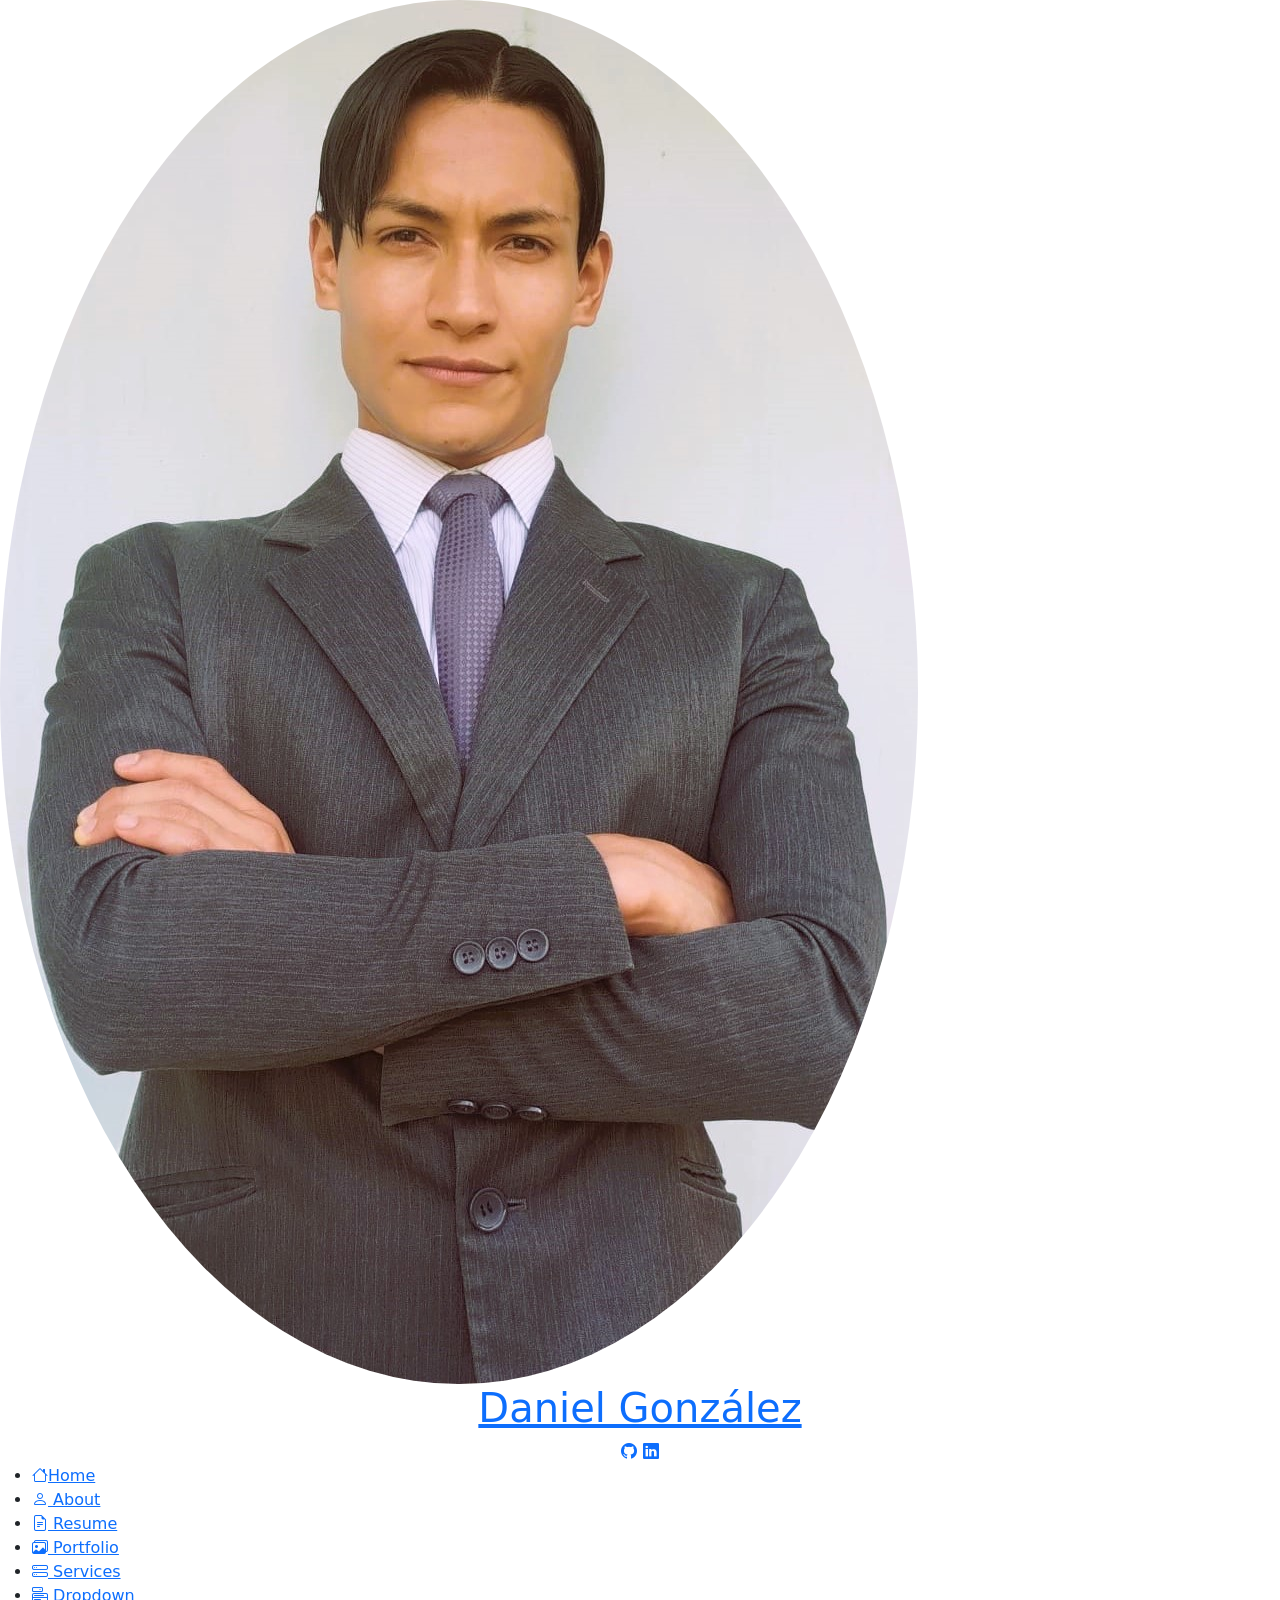
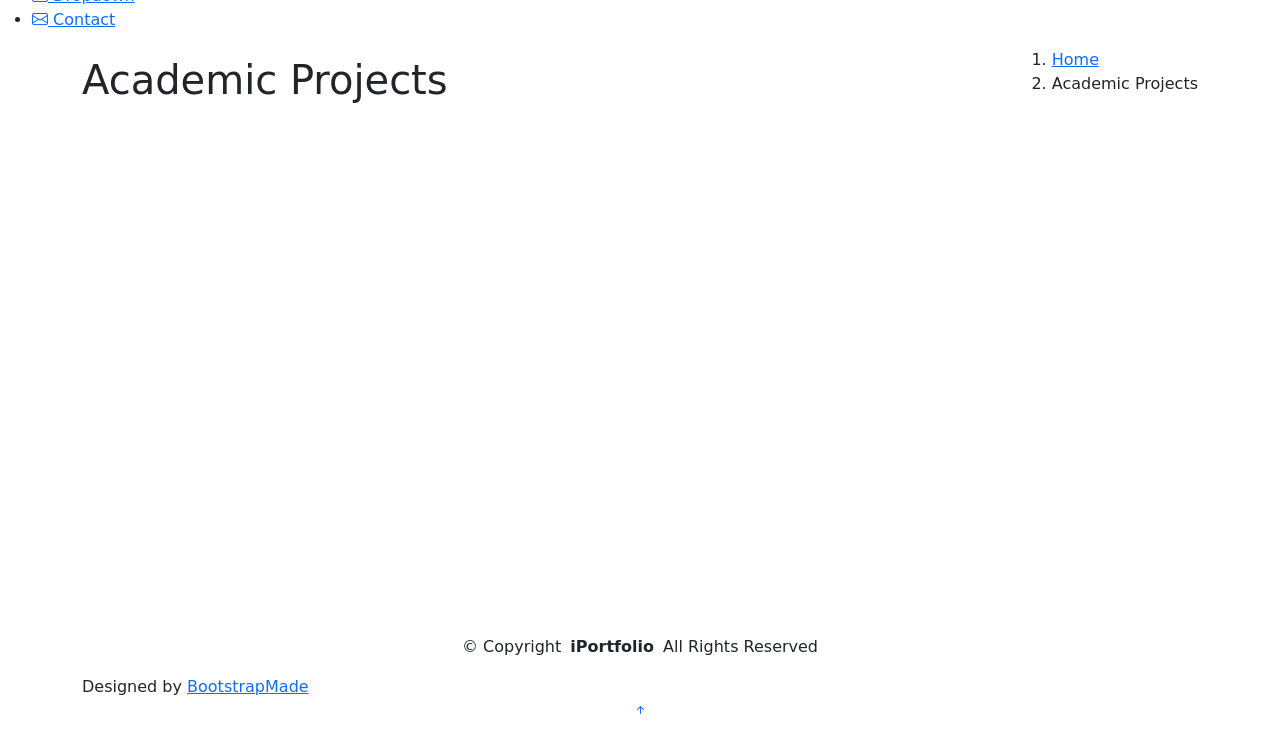
==== academic-project-1.html @ 9e0270b3 "Modificación htmls derivados" ====
<!DOCTYPE html>
<html lang="en">

<head>
  <meta charset="utf-8">
  <meta content="width=device-width, initial-scale=1.0" name="viewport">
  <title>Academic Projects</title>
  <meta content="" name="description">
  <meta content="" name="keywords">

  <!-- Favicons 
  <link href="assets/img/favicon.png" rel="icon">-->
  <link rel="icon" type="image/png" sizes="32x32" href="assets/img/favicon.png">
  <link href="assets/img/apple-touch-icon.png" rel="apple-touch-icon">

  <!-- Fonts -->
  <link href="https://fonts.googleapis.com" rel="preconnect">
  <link href="https://fonts.gstatic.com" rel="preconnect" crossorigin>
  <link href="https://fonts.googleapis.com/css2?family=Roboto:ital,wght@0,100;0,300;0,400;0,500;0,700;0,900;1,100;1,300;1,400;1,500;1,700;1,900&family=Poppins:ital,wght@0,100;0,200;0,300;0,400;0,500;0,600;0,700;0,800;0,900;1,100;1,200;1,300;1,400;1,500;1,600;1,700;1,800;1,900&family=Raleway:ital,wght@0,100;0,200;0,300;0,400;0,500;0,600;0,700;0,800;0,900;1,100;1,200;1,300;1,400;1,500;1,600;1,700;1,800;1,900&display=swap" rel="stylesheet">

  <!-- Vendor CSS Files -->
  <link href="assets/vendor/bootstrap/css/bootstrap.min.css" rel="stylesheet">
  <link href="assets/vendor/bootstrap-icons/bootstrap-icons.css" rel="stylesheet">
  <link href="assets/vendor/aos/aos.css" rel="stylesheet">
  <link href="assets/vendor/glightbox/css/glightbox.min.css" rel="stylesheet">
  <link href="assets/vendor/swiper/swiper-bundle.min.css" rel="stylesheet">

  <!-- Main CSS File -->
  <link href="assets/css/main.css" rel="stylesheet">

  <!-- =======================================================
  * Template Name: iPortfolio
  * Template URL: https://bootstrapmade.com/iportfolio-bootstrap-portfolio-websites-template/
  * Updated: Jun 29 2024 with Bootstrap v5.3.3
  * Author: BootstrapMade.com
  * License: https://bootstrapmade.com/license/
  ======================================================== -->
</head>

<body class="service-details-page">

  <header id="header" class="header dark-background d-flex flex-column">
    <i class="header-toggle d-xl-none bi bi-list"></i>

    <div class="profile-img">
      <img src="assets/img/my-profile-img.jpg" alt="" class="img-fluid rounded-circle">
    </div>

    <a href="index.html" class="logo d-flex align-items-center justify-content-center">
      <!-- Uncomment the line below if you also wish to use an image logo -->
      <!-- <img src="assets/img/logo.png" alt=""> -->
      <h1 class="sitename">Daniel González</h1>
    </a>

    <div class="social-links text-center">

      <a href="#" class="git-hub"><i class="bi bi-github"></i></a>
      <a href="#" class="linkedin"><i class="bi bi-linkedin"></i></a>
    </div>

    <nav id="navmenu" class="navmenu">
      <ul>
        <li><a href="#hero"><i class="bi bi-house navicon"></i>Home</a></li>
        <li><a href="#about"><i class="bi bi-person navicon"></i> About</a></li>
        <li><a href="#resume"><i class="bi bi-file-earmark-text navicon"></i> Resume</a></li>
        <li><a href="#portfolio"><i class="bi bi-images navicon"></i> Portfolio</a></li>
        <li><a href="#services"><i class="bi bi-hdd-stack navicon"></i> Services</a></li>
        <li class="dropdown"><a href="#"><i class="bi bi-menu-button navicon"></i> <span>Dropdown</span> </a>
        </li>
        <li><a href="#contact"><i class="bi bi-envelope navicon"></i> Contact</a></li>
      </ul>
    </nav>

  </header>

  <main class="main">

    <!-- Page Title -->
    <div class="page-title dark-background">
      <div class="container d-lg-flex justify-content-between align-items-center">
        <h1 class="mb-2 mb-lg-0">Academic Projects</h1>
        <nav class="breadcrumbs">
          <ol>
            <li><a href="index.html">Home</a></li>
            <li class="current">Academic Projects</li>
          </ol>
        </nav>
      </div>
    </div><!-- End Page Title -->

    <!-- Service Details Section -->
    <section id="service-details" class="service-details section">

      <div class="container">

        <div class="row gy-4">

          <div class="col-lg-4" data-aos="fade-up" data-aos-delay="100">
            <div class="services-list">
              <!--<a href="#" class="active">Web Design</a>--> 
              <a href="#">Academic Project 1</a>
              <a href="#">Academic Project 2</a>
              <a href="#">Academic Project 3</a>
            
            </div>

            <h4>Enim qui eos rerum in delectus</h4>
            <p>Nam voluptatem quasi numquam quas fugiat ex temporibus quo est. Quia aut quam quod facere ut non occaecati ut aut. Nesciunt mollitia illum tempore corrupti sed eum reiciendis. Maxime modi rerum.</p>
          </div>

          <div class="col-lg-8" data-aos="fade-up" data-aos-delay="200">
            <img src="assets/img/services.jpg" alt="" class="img-fluid services-img">
            <h3>Temporibus et in vero dicta aut eius lidero plastis trand lined voluptas dolorem ut voluptas</h3>
            <p>
              Blanditiis voluptate odit ex error ea sed officiis deserunt. Cupiditate non consequatur et doloremque consequuntur. Accusantium labore reprehenderit error temporibus saepe perferendis fuga doloribus vero. Qui omnis quo sit. Dolorem architecto eum et quos deleniti officia qui.
            </p>
            <ul>
              <li><i class="bi bi-check-circle"></i> <span>Aut eum totam accusantium voluptatem.</span></li>
              <li><i class="bi bi-check-circle"></i> <span>Assumenda et porro nisi nihil nesciunt voluptatibus.</span></li>
              <li><i class="bi bi-check-circle"></i> <span>Ullamco laboris nisi ut aliquip ex ea</span></li>
            </ul>
            <p>
              Est reprehenderit voluptatem necessitatibus asperiores neque sed ea illo. Deleniti quam sequi optio iste veniam repellat odit. Aut pariatur itaque nesciunt fuga.
            </p>
            <p>
              Sunt rem odit accusantium omnis perspiciatis officia. Laboriosam aut consequuntur recusandae mollitia doloremque est architecto cupiditate ullam. Quia est ut occaecati fuga. Distinctio ex repellendus eveniet velit sint quia sapiente cumque. Et ipsa perferendis ut nihil. Laboriosam vel voluptates tenetur nostrum. Eaque iusto cupiditate et totam et quia dolorum in. Sunt molestiae ipsum at consequatur vero. Architecto ut pariatur autem ad non cumque nesciunt qui maxime. Sunt eum quia impedit dolore alias explicabo ea.
            </p>
          </div>

        </div>

      </div>

    </section><!-- /Service Details Section -->

  </main>

  <footer id="footer" class="footer position-relative light-background">

    <div class="container">
      <div class="copyright text-center ">
        <p>© <span>Copyright</span> <strong class="px-1 sitename">iPortfolio</strong> <span>All Rights Reserved</span></p>
      </div>
      <div class="credits">
        <!-- All the links in the footer should remain intact. -->
        <!-- You can delete the links only if you've purchased the pro version. -->
        <!-- Licensing information: https://bootstrapmade.com/license/ -->
        <!-- Purchase the pro version with working PHP/AJAX contact form: [buy-url] -->
        Designed by <a href="https://bootstrapmade.com/">BootstrapMade</a>
      </div>
    </div>

  </footer>

  <!-- Scroll Top -->
  <a href="#" id="scroll-top" class="scroll-top d-flex align-items-center justify-content-center"><i class="bi bi-arrow-up-short"></i></a>

  <!-- Preloader -->
  <div id="preloader"></div>

  <!-- Vendor JS Files -->
  <script src="assets/vendor/bootstrap/js/bootstrap.bundle.min.js"></script>
  <script src="assets/vendor/php-email-form/validate.js"></script>
  <script src="assets/vendor/aos/aos.js"></script>
  <script src="assets/vendor/typed.js/typed.umd.js"></script>
  <script src="assets/vendor/purecounter/purecounter_vanilla.js"></script>
  <script src="assets/vendor/waypoints/noframework.waypoints.js"></script>
  <script src="assets/vendor/glightbox/js/glightbox.min.js"></script>
  <script src="assets/vendor/imagesloaded/imagesloaded.pkgd.min.js"></script>
  <script src="assets/vendor/isotope-layout/isotope.pkgd.min.js"></script>
  <script src="assets/vendor/swiper/swiper-bundle.min.js"></script>

  <!-- Main JS File -->
  <script src="assets/js/main.js"></script>

</body>

</html>
---- assets/css/main.css ----
/**
* Template Name: iPortfolio
* Template URL: https://bootstrapmade.com/iportfolio-bootstrap-portfolio-websites-template/
* Updated: Jun 29 2024 with Bootstrap v5.3.3
* Author: BootstrapMade.com
* License: https://bootstrapmade.com/license/
*/

/*--------------------------------------------------------------
# Font & Color Variables
# Help: https://bootstrapmade.com/color-system/
--------------------------------------------------------------*/
/* Fonts */
:root {
  --default-font: "Roboto",  system-ui, -apple-system, "Segoe UI", Roboto, "Helvetica Neue", Arial, "Noto Sans", "Liberation Sans", sans-serif, "Apple Color Emoji", "Segoe UI Emoji", "Segoe UI Symbol", "Noto Color Emoji";
  --heading-font: "Raleway",  sans-serif;
  --nav-font: "Poppins",  sans-serif;
}

/* Global Colors - The following color variables are used throughout the website. Updating them here will change the color scheme of the entire website */
:root { 
  --background-color: #ffffff; /* Background color for the entire website, including individual sections */
  --default-color: #272829; /* Default color used for the majority of the text content across the entire website */
  --heading-color: #050d18; /* Color for headings, subheadings and title throughout the website */
  --accent-color: #149ddd; /* Accent color that represents your brand on the website. It's used for buttons, links, and other elements that need to stand out */
  --surface-color: #ffffff; /* The surface color is used as a background of boxed elements within sections, such as cards, icon boxes, or other elements that require a visual separation from the global background. */
  --contrast-color: #ffffff; /* Contrast color for text, ensuring readability against backgrounds of accent, heading, or default colors. */
}

/* Nav Menu Colors - The following color variables are used specifically for the navigation menu. They are separate from the global colors to allow for more customization options */
:root {
  --nav-color: #a8a9b4;  /* The default color of the main navmenu links */
  --nav-hover-color: #ffffff; /* Applied to main navmenu links when they are hovered over or active */
  --nav-mobile-background-color: #040b14; /* Used as the background color for mobile navigation menu */
  --nav-dropdown-background-color: #040b14; /* Used as the background color for dropdown items that appear when hovering over primary navigation items */
  --nav-dropdown-color: #a8a9b4; /* Used for navigation links of the dropdown items in the navigation menu. */
  --nav-dropdown-hover-color: #ffffff; /* Similar to --nav-hover-color, this color is applied to dropdown navigation links when they are hovered over. */
}

/* Color Presets - These classes override global colors when applied to any section or element, providing reuse of the sam color scheme. */

.light-background {
  --background-color: #f4fafd;
  --surface-color: #ffffff;
}

.dark-background {
  --background-color: #040b14;
  --default-color: #ffffff;
  --heading-color: #ffffff;
  --surface-color: #151f2b;
  --contrast-color: #ffffff;
}

/* Smooth scroll */
:root {
  scroll-behavior: smooth;
}

/*--------------------------------------------------------------
# General Styling & Shared Classes
--------------------------------------------------------------*/
body {
  color: var(--default-color);
  background-color: var(--background-color);
  font-family: var(--default-font);
}

a {
  color: var(--accent-color);
  text-decoration: none;
  transition: 0.3s;
}

a:hover {
  color: color-mix(in srgb, var(--accent-color), transparent 25%);
  text-decoration: none;
}

h1,
h2,
h3,
h4,
h5,
h6 {
  color: var(--heading-color);
  font-family: var(--heading-font);
}

/* PHP Email Form Messages
------------------------------*/
.php-email-form .error-message {
  display: none;
  background: #df1529;
  color: #ffffff;
  text-align: left;
  padding: 15px;
  margin-bottom: 24px;
  font-weight: 600;
}

.php-email-form .sent-message {
  display: none;
  color: #ffffff;
  background: #059652;
  text-align: center;
  padding: 15px;
  margin-bottom: 24px;
  font-weight: 600;
}

.php-email-form .loading {
  display: none;
  background: var(--surface-color);
  text-align: center;
  padding: 15px;
  margin-bottom: 24px;
}

.php-email-form .loading:before {
  content: "";
  display: inline-block;
  border-radius: 50%;
  width: 24px;
  height: 24px;
  margin: 0 10px -6px 0;
  border: 3px solid var(--accent-color);
  border-top-color: var(--surface-color);
  animation: php-email-form-loading 1s linear infinite;
}

@keyframes php-email-form-loading {
  0% {
    transform: rotate(0deg);
  }

  100% {
    transform: rotate(360deg);
  }
}

/*--------------------------------------------------------------
# Global Header
--------------------------------------------------------------*/
.header {
  color: var(--default-color);
  background-color: var(--background-color);
  position: fixed;
  top: 0;
  left: 0;
  bottom: 0;
  padding: 0 15px;
  width: 300px;
  transition: all ease-in-out 0.3s;
  overflow-y: auto;
  z-index: 997;
  border-right: 1px solid color-mix(in srgb, var(--default-color), transparent 90%);
}

.header .profile-img img {
  margin: 15px auto;
  display: block;
  width: 120px;
  border: 8px solid color-mix(in srgb, var(--default-color), transparent 85%);
}

.header .logo {
  line-height: 1;
  margin-bottom: 15px;
}

.header .logo img {
  max-height: 32px;
  margin-right: 8px;
}

.header .logo h1 {
  font-size: 24px;
  margin: 0;
  font-weight: 700;
  color: var(--heading-color);
}

.header .social-links {
  margin: 0 0 20px 0;
}

.header .social-links a {
  font-size: 16px;
  display: inline-flex;
  align-items: center;
  justify-content: center;
  background: color-mix(in srgb, var(--default-color), transparent 90%);
  color: var(--default-color);
  margin: 0 2px;
  border-radius: 50%;
  text-align: center;
  width: 40px;
  height: 40px;
  transition: 0.3s;
}

.header .social-links a:hover {
  color: var(--contrast-color);
  background: var(--accent-color);
}

@media (min-width: 1200px) {

  .header~main,
  .header~#footer {
    margin-left: 300px;
  }
}

@media (max-width: 1199px) {
  .header {
    left: -100%;
  }
}

.header.header-show {
  left: 0;
}

.header .header-toggle {
  color: var(--contrast-color);
  background-color: var(--accent-color);
  font-size: 22px;
  display: flex;
  align-items: center;
  justify-content: center;
  width: 40px;
  height: 40px;
  border-radius: 50%;
  cursor: pointer;
  position: fixed;
  top: 15px;
  right: 15px;
  z-index: 9999;
  transition: background-color 0.3s;
}

.header .header-toggle:hover {
  color: var(--contrast-color);
  background-color: color-mix(in srgb, var(--accent-color) 90%, white 15%);
}

/*--------------------------------------------------------------
# Navigation Menu
--------------------------------------------------------------*/
.mobile-nav-toggle {
  display: none;
}

.navmenu {
  padding: 0;
  z-index: 9997;
}

.navmenu ul {
  list-style: none;
  padding: 0 0 20px 0;
  margin: 0;
}

.navmenu a,
.navmenu a:focus {
  color: var(--nav-color);
  padding: 15px 10px;
  font-family: var(--nav-font);
  font-size: 16px;
  font-weight: 400;
  display: flex;
  align-items: center;
  white-space: nowrap;
  transition: 0.3s;
  width: 100%;
}

.navmenu a .navicon,
.navmenu a:focus .navicon {
  font-size: 20px;
  margin-right: 10px;
}

.navmenu a .toggle-dropdown,
.navmenu a:focus .toggle-dropdown {
  font-size: 12px;
  line-height: 0;
  margin-left: auto;
  width: 30px;
  height: 30px;
  display: flex;
  align-items: center;
  justify-content: center;
  border-radius: 50%;
  transition: 0.3s;
  flex-shrink: 0;
  background-color: color-mix(in srgb, var(--accent-color), transparent 90%);
}

.navmenu a .toggle-dropdown:hover,
.navmenu a:focus .toggle-dropdown:hover {
  background-color: var(--accent-color);
  color: var(--contrast-color);
}

.navmenu a:hover,
.navmenu .active,
.navmenu .active:focus {
  color: var(--nav-hover-color);
}

.navmenu a:hover .navicon,
.navmenu .active .navicon,
.navmenu .active:focus .navicon {
  color: var(--accent-color);
}

.navmenu .active .toggle-dropdown,
.navmenu .active:focus .toggle-dropdown {
  background-color: var(--accent-color);
  color: var(--contrast-color);
  transform: rotate(180deg);
}

.navmenu .dropdown {
  display: block;
}

.navmenu .dropdown a,
.navmenu .dropdown a:focus {
  color: --nav-dropdown-color;
}

.navmenu .dropdown a:hover,
.navmenu .dropdown .active,
.navmenu .dropdown .active:focus {
  color: var(--nav-dropdown-hover-color);
}

.navmenu .dropdown ul {
  position: static;
  display: none;
  z-index: 99;
  padding: 5px 10px;
  margin: 5px 10px;
  background-color: var(--nav-dropdown-background-color);
  border: 1px solid color-mix(in srgb, var(--default-color), transparent 90%);
  box-shadow: none;
  transition: all 0.5s ease-in-out;
}

.navmenu .dropdown ul ul {
  background-color: rgba(33, 37, 41, 0.1);
}

.navmenu .dropdown>.dropdown-active {
  display: block;
  background-color: rgba(33, 37, 41, 0.03);
}

/*--------------------------------------------------------------
# Global Footer
--------------------------------------------------------------*/
.footer {
  color: var(--default-color);
  background-color: var(--background-color);
  font-size: 14px;
  padding: 40px 0;
  position: relative;
  border-top: 1px solid color-mix(in srgb, var(--default-color), transparent 90%);
}

.footer .copyright p {
  margin-bottom: 0;
}

.footer .credits {
  margin-top: 4px;
  font-size: 13px;
  text-align: center;
}

/*--------------------------------------------------------------
# Preloader
--------------------------------------------------------------*/
#preloader {
  position: fixed;
  inset: 0;
  z-index: 999999;
  overflow: hidden;
  background: var(--background-color);
  transition: all 0.6s ease-out;
}

#preloader:before {
  content: "";
  position: fixed;
  top: calc(50% - 30px);
  left: calc(50% - 30px);
  border: 6px solid #ffffff;
  border-color: var(--accent-color) transparent var(--accent-color) transparent;
  border-radius: 50%;
  width: 60px;
  height: 60px;
  animation: animate-preloader 1.5s linear infinite;
}

@keyframes animate-preloader {
  0% {
    transform: rotate(0deg);
  }

  100% {
    transform: rotate(360deg);
  }
}

/*--------------------------------------------------------------
# Scroll Top Button
--------------------------------------------------------------*/
.scroll-top {
  position: fixed;
  visibility: hidden;
  opacity: 0;
  right: 15px;
  bottom: -15px;
  z-index: 99999;
  background-color: var(--accent-color);
  width: 44px;
  height: 44px;
  border-radius: 50px;
  transition: all 0.4s;
}

.scroll-top i {
  font-size: 24px;
  color: var(--contrast-color);
  line-height: 0;
}

.scroll-top:hover {
  background-color: color-mix(in srgb, var(--accent-color), transparent 20%);
  color: var(--contrast-color);
}

.scroll-top.active {
  visibility: visible;
  opacity: 1;
  bottom: 15px;
}

/*--------------------------------------------------------------
# Disable aos animation delay on mobile devices
--------------------------------------------------------------*/
@media screen and (max-width: 768px) {
  [data-aos-delay] {
    transition-delay: 0 !important;
  }
}

/*--------------------------------------------------------------
# Global Page Titles & Breadcrumbs
--------------------------------------------------------------*/
.page-title {
  color: var(--default-color);
  background-color: var(--background-color);
  padding: 25px 0;
  position: relative;
}

.page-title h1 {
  font-size: 24px;
  font-weight: 700;
}

.page-title .breadcrumbs ol {
  display: flex;
  flex-wrap: wrap;
  list-style: none;
  padding: 0;
  margin: 0;
  font-size: 14px;
  font-weight: 400;
}

.page-title .breadcrumbs ol li+li {
  padding-left: 10px;
}

.page-title .breadcrumbs ol li+li::before {
  content: "/";
  display: inline-block;
  padding-right: 10px;
  color: color-mix(in srgb, var(--default-color), transparent 70%);
}

/*--------------------------------------------------------------
# Global Sections
--------------------------------------------------------------*/
section,
.section {
  color: var(--default-color);
  background-color: var(--background-color);
  padding: 60px 0;
  overflow: clip;
}

/*--------------------------------------------------------------
# Global Section Titles
--------------------------------------------------------------*/
.section-title {
  padding-bottom: 60px;
  position: relative;
}

.section-title h2 {
  font-size: 32px;
  font-weight: 700;
  margin-bottom: 20px;
  padding-bottom: 20px;
  position: relative;
}

.section-title h2:after {
  content: "";
  position: absolute;
  display: block;
  width: 50px;
  height: 3px;
  background: var(--accent-color);
  left: 0;
  bottom: 0;
}

.section-title p {
  margin-bottom: 0;
}

/*--------------------------------------------------------------
# Hero Section
--------------------------------------------------------------*/
.hero {
  width: 100%;
  min-height: 100vh;
  position: relative;
  padding: 80px 0;
  display: flex;
  align-items: center;
  justify-content: center;
}

.hero img {
  position: absolute;
  inset: 0;
  display: block;
  width: 100%;
  height: 100%;
  object-fit: cover;
  z-index: 1;
}

.hero:before {
  content: "";
  background: color-mix(in srgb, var(--background-color), transparent 70%);
  position: absolute;
  inset: 0;
  z-index: 2;
}

.hero .container {
  position: relative;
  z-index: 3;
}

.hero h2 {
  margin: 0;
  font-size: 64px;
  font-weight: 700;
}

.hero p {
  margin: 5px 0 0 0;
  font-size: 26px;
}

.hero p span {
  letter-spacing: 1px;
  border-bottom: 2px solid var(--accent-color);
}

.hero .social-links {
  margin-top: 25px;
}

.hero .social-links a {
  font-size: 24px;
  display: inline-block;
  color: color-mix(in srgb, var(--default-color), transparent 50%);
  line-height: 1;
  margin-right: 20px;
  transition: 0.3s;
}

.hero .social-links a:hover {
  color: var(--accent-color);
}

@media (max-width: 768px) {
  .hero h2 {
    font-size: 32px;
  }

  .hero p {
    font-size: 20px;
  }
}

/*--------------------------------------------------------------
# About Section
--------------------------------------------------------------*/
.about .content h2 {
  font-weight: 700;
  font-size: 24px;
}

.about .content ul {
  list-style: none;
  padding: 0;
}

.about .content ul li {
  margin-bottom: 20px;
  display: flex;
  align-items: center;
}

.about .content ul strong {
  margin-right: 10px;
}

.about .content ul i {
  font-size: 16px;
  margin-right: 5px;
  color: var(--accent-color);
  line-height: 0;
}

/*--------------------------------------------------------------
# Stats Section
--------------------------------------------------------------*/
.stats .stats-item {
  padding: 30px;
  width: 100%;
}

.stats .stats-item i {
  color: var(--accent-color);
  display: block;
  font-size: 44px;
  float: left;
  line-height: 0;
}

.stats .stats-item .purecounter {
  color: var(--heading-color);
  font-size: 48px;
  line-height: 40px;
  display: block;
  font-weight: 700;
  margin-left: 60px;
}

.stats .stats-item p {
  color: color-mix(in srgb, var(--default-color), transparent 40%);
  padding: 15px 0 0 0;
  margin: 0 0 0 60px;
  font-family: var(--heading-font);
  font-size: 14px;
}

/*--------------------------------------------------------------
# Skills Section
--------------------------------------------------------------*/
.skills .progress {
  height: 60px;
  display: block;
  background: none;
  border-radius: 0;
}

.skills .progress .skill {
  color: var(--heading-color);
  padding: 0;
  margin: 0 0 6px 0;
  text-transform: uppercase;
  display: block;
  font-weight: 600;
  font-family: var(--heading-font);
}

.skills .progress .skill .val {
  float: right;
  font-style: normal;
}

.skills .progress-bar-wrap {
  background: color-mix(in srgb, var(--default-color), transparent 90%);
  height: 10px;
}

.skills .progress-bar {
  width: 1px;
  height: 10px;
  transition: 0.9s;
  background-color: var(--accent-color);
}

/*--------------------------------------------------------------
# Resume Section
--------------------------------------------------------------*/
.resume .resume-title {
  color: var(--heading-color);
  font-size: 26px;
  font-weight: 700;
  margin-top: 20px;
  margin-bottom: 20px;
}

.resume .resume-item {
  padding: 0 0 20px 20px;
  margin-top: -2px;
  border-left: 2px solid var(--accent-color);
  position: relative;
}

.resume .resume-item h4 {
  line-height: 18px;
  font-size: 18px;
  font-weight: 600;
  text-transform: uppercase;
  color: color-mix(in srgb, var(--default-color), transparent 20%);
  margin-bottom: 10px;
}

.resume .resume-item h5 {
  font-size: 16px;
  padding: 5px 15px;
  display: inline-block;
  font-weight: 600;
  margin-bottom: 10px;
}

.resume .resume-item ul {
  padding-left: 20px;
}

.resume .resume-item ul li {
  padding-bottom: 10px;
}

.resume .resume-item:last-child {
  padding-bottom: 0;
}

.resume .resume-item::before {
  content: "";
  position: absolute;
  width: 16px;
  height: 16px;
  border-radius: 50px;
  left: -9px;
  top: 0;
  background: var(--background-color);
  border: 2px solid var(--accent-color);
}

/*--------------------------------------------------------------
# Portfolio Section
--------------------------------------------------------------*/
.portfolio .portfolio-filters {
  padding: 0;
  margin: 0 auto 20px auto;
  list-style: none;
  text-align: center;
}

.portfolio .portfolio-filters li {
  cursor: pointer;
  display: inline-block;
  padding: 0;
  font-size: 14px;
  font-weight: 400;
  margin: 0 10px;
  line-height: 1;
  text-transform: uppercase;
  margin-bottom: 10px;
  transition: all 0.3s ease-in-out;
}

.portfolio .portfolio-filters li:hover,
.portfolio .portfolio-filters li.filter-active {
  color: var(--accent-color);
}

.portfolio .portfolio-filters li:first-child {
  margin-left: 0;
}

.portfolio .portfolio-filters li:last-child {
  margin-right: 0;
}

@media (max-width: 575px) {
  .portfolio .portfolio-filters li {
    font-size: 14px;
    margin: 0 5px;
  }
}

.portfolio .portfolio-content {
  position: relative;
  overflow: hidden;
}

.portfolio .portfolio-content img {
  transition: 0.3s;
}

.portfolio .portfolio-content .portfolio-info {
  opacity: 0;
  position: absolute;
  inset: 0;
  z-index: 3;
  transition: all ease-in-out 0.3s;
  background: rgba(0, 0, 0, 0.6);
  padding: 15px;
}

.portfolio .portfolio-content .portfolio-info h4 {
  font-size: 14px;
  padding: 5px 10px;
  font-weight: 400;
  color: #ffffff;
  display: inline-block;
  background-color: var(--accent-color);
}

.portfolio .portfolio-content .portfolio-info p {
  position: absolute;
  bottom: 10px;
  text-align: center;
  display: inline-block;
  left: 0;
  right: 0;
  font-size: 16px;
  font-weight: 600;
  color: rgba(255, 255, 255, 0.8);
}

.portfolio .portfolio-content .portfolio-info .preview-link,
.portfolio .portfolio-content .portfolio-info .details-link {
  position: absolute;
  left: calc(50% - 40px);
  font-size: 26px;
  top: calc(50% - 14px);
  color: #fff;
  transition: 0.3s;
  line-height: 1.2;
}

.portfolio .portfolio-content .portfolio-info .preview-link:hover,
.portfolio .portfolio-content .portfolio-info .details-link:hover {
  color: var(--accent-color);
}

.portfolio .portfolio-content .portfolio-info .details-link {
  left: 50%;
  font-size: 34px;
  line-height: 0;
}

.portfolio .portfolio-content:hover .portfolio-info {
  opacity: 1;
}

.portfolio .portfolio-content:hover img {
  transform: scale(1.1);
}

/*--------------------------------------------------------------
# Services Section
--------------------------------------------------------------*/
.services .service-item {
  position: relative;
}

.services .service-item .icon {
  background: var(--accent-color);
  display: flex;
  align-items: center;
  justify-content: center;
  width: 54px;
  height: 54px;
  border-radius: 50%;
  transition: 0.5s;
  border: 1px solid var(--accent-color);
  margin-right: 20px;
}

.services .service-item .icon i {
  color: var(--contrast-color);
  font-size: 24px;
  line-height: 0;
}

.services .service-item:hover .icon {
  background: var(--surface-color);
}

.services .service-item:hover .icon i {
  color: var(--accent-color);
}

.services .service-item .title {
  font-weight: 700;
  margin-bottom: 15px;
  font-size: 18px;
}

.services .service-item .title a {
  color: var(--heading-color);
}

.services .service-item .title a:hover {
  color: var(--accent-color);
}

.services .service-item .description {
  line-height: 24px;
  font-size: 14px;
}

/*--------------------------------------------------------------
# Testimonials Section
--------------------------------------------------------------*/
.testimonials .testimonials-carousel,
.testimonials .testimonials-slider {
  overflow: hidden;
}

.testimonials .testimonial-item {
  box-sizing: content-box;
  text-align: center;
  min-height: 320px;
}

.testimonials .testimonial-item .testimonial-img {
  width: 90px;
  border-radius: 50%;
  margin: 0 auto;
}

.testimonials .testimonial-item h3 {
  font-size: 18px;
  font-weight: bold;
  margin: 10px 0 5px 0;
}

.testimonials .testimonial-item h4 {
  font-size: 14px;
  color: color-mix(in srgb, var(--default-color), transparent 20%);
  margin: 0;
}

.testimonials .testimonial-item .quote-icon-left,
.testimonials .testimonial-item .quote-icon-right {
  color: color-mix(in srgb, var(--accent-color), transparent 40%);
  font-size: 26px;
  line-height: 0;
}

.testimonials .testimonial-item .quote-icon-left {
  display: inline-block;
  left: -5px;
  position: relative;
}

.testimonials .testimonial-item .quote-icon-right {
  display: inline-block;
  right: -5px;
  position: relative;
  top: 10px;
  transform: scale(-1, -1);
}

.testimonials .testimonial-item p {
  font-style: italic;
  margin: 0 15px 15px 15px;
  padding: 20px;
  background-color: var(--surface-color);
  position: relative;
  margin-bottom: 35px;
  border-radius: 6px;
  box-shadow: 0px 2px 15px rgba(0, 0, 0, 0.1);
}

.testimonials .testimonial-item p::after {
  content: "";
  width: 0;
  height: 0;
  border-top: 20px solid var(--surface-color);
  border-right: 20px solid transparent;
  border-left: 20px solid transparent;
  position: absolute;
  bottom: -20px;
  left: calc(50% - 20px);
}

.testimonials .swiper-wrapper {
  height: auto;
}

.testimonials .swiper-pagination {
  margin-top: 40px;
  position: relative;
}

.testimonials .swiper-pagination .swiper-pagination-bullet {
  width: 12px;
  height: 12px;
  background-color: var(--background-color);
  opacity: 1;
  border: 1px solid var(--accent-color);
}

.testimonials .swiper-pagination .swiper-pagination-bullet-active {
  background-color: var(--accent-color);
}

/*--------------------------------------------------------------
# Contact Section
--------------------------------------------------------------*/
.contact .info-wrap {
  background-color: var(--surface-color);
  box-shadow: 0px 0px 20px rgba(0, 0, 0, 0.1);
  padding: 30px;
}

@media (max-width: 575px) {
  .contact .info-wrap {
    padding: 20px;
  }
}

.contact .info-item {
  margin-bottom: 40px;
}

.contact .info-item i {
  font-size: 20px;
  color: var(--accent-color);
  background: color-mix(in srgb, var(--accent-color), transparent 92%);
  width: 44px;
  height: 44px;
  display: flex;
  justify-content: center;
  align-items: center;
  border-radius: 50px;
  transition: all 0.3s ease-in-out;
  margin-right: 15px;
}

.contact .info-item h3 {
  padding: 0;
  font-size: 18px;
  font-weight: 700;
  margin-bottom: 5px;
}

.contact .info-item p {
  padding: 0;
  margin-bottom: 0;
  font-size: 14px;
}

.contact .info-item:hover i {
  background: var(--accent-color);
  color: var(--contrast-color);
}

.contact .php-email-form {
  background-color: var(--surface-color);
  height: 100%;
  padding: 30px;
  box-shadow: 0px 0px 20px rgba(0, 0, 0, 0.1);
}

@media (max-width: 575px) {
  .contact .php-email-form {
    padding: 20px;
  }
}

.contact .php-email-form input[type=text],
.contact .php-email-form input[type=email],
.contact .php-email-form textarea {
  font-size: 14px;
  padding: 10px 15px;
  box-shadow: none;
  border-radius: 0;
  color: var(--default-color);
  background-color: var(--surface-color);
  border-color: color-mix(in srgb, var(--default-color), transparent 80%);
}

.contact .php-email-form input[type=text]:focus,
.contact .php-email-form input[type=email]:focus,
.contact .php-email-form textarea:focus {
  border-color: var(--accent-color);
}

.contact .php-email-form input[type=text]::placeholder,
.contact .php-email-form input[type=email]::placeholder,
.contact .php-email-form textarea::placeholder {
  color: color-mix(in srgb, var(--default-color), transparent 70%);
}

.contact .php-email-form button[type=submit] {
  color: var(--contrast-color);
  background: var(--accent-color);
  border: 0;
  padding: 10px 30px;
  transition: 0.4s;
  border-radius: 50px;
}

.contact .php-email-form button[type=submit]:hover {
  background: color-mix(in srgb, var(--accent-color), transparent 25%);
}

/*--------------------------------------------------------------
# Portfolio Details Section
--------------------------------------------------------------*/
.portfolio-details .portfolio-details-slider img {
  width: 100%;
}

.portfolio-details .portfolio-details-slider .swiper-pagination {
  margin-top: 20px;
  position: relative;
}

.portfolio-details .portfolio-details-slider .swiper-pagination .swiper-pagination-bullet {
  width: 12px;
  height: 12px;
  background-color: color-mix(in srgb, var(--default-color), transparent 85%);
  opacity: 1;
}

.portfolio-details .portfolio-details-slider .swiper-pagination .swiper-pagination-bullet-active {
  background-color: var(--accent-color);
}

.portfolio-details .portfolio-info {
  padding: 30px;
  box-shadow: 0px 0 30px rgba(0, 0, 0, 0.1);
}

.portfolio-details .portfolio-info h3 {
  font-size: 22px;
  font-weight: 700;
  margin-bottom: 20px;
  padding-bottom: 20px;
  border-bottom: 1px solid color-mix(in srgb, var(--default-color), transparent 85%);
}

.portfolio-details .portfolio-info ul {
  list-style: none;
  padding: 0;
  font-size: 15px;
}

.portfolio-details .portfolio-info ul li+li {
  margin-top: 10px;
}

.portfolio-details .portfolio-description {
  padding-top: 30px;
}

.portfolio-details .portfolio-description h2 {
  font-size: 26px;
  font-weight: 700;
  margin-bottom: 20px;
}

.portfolio-details .portfolio-description p {
  padding: 0;
  color: color-mix(in srgb, var(--default-color), transparent 30%);
}

/*--------------------------------------------------------------
# Service Details Section
--------------------------------------------------------------*/
.service-details .services-list {
  padding: 10px 30px;
  border: 1px solid color-mix(in srgb, var(--default-color), transparent 90%);
  margin-bottom: 20px;
}

.service-details .services-list a {
  display: block;
  line-height: 1;
  padding: 8px 0 8px 15px;
  border-left: 3px solid color-mix(in srgb, var(--default-color), transparent 70%);
  margin: 20px 0;
  color: color-mix(in srgb, var(--default-color), transparent 20%);
  transition: 0.3s;
}

.service-details .services-list a.active {
  color: var(--heading-color);
  font-weight: 700;
  border-color: var(--accent-color);
}

.service-details .services-list a:hover {
  border-color: var(--accent-color);
}

.service-details .services-img {
  margin-bottom: 20px;
}

.service-details h3 {
  font-size: 26px;
  font-weight: 700;
}

.service-details h4 {
  font-size: 20px;
  font-weight: 700;
}

.service-details p {
  font-size: 15px;
}

.service-details ul {
  list-style: none;
  padding: 0;
  font-size: 15px;
}

.service-details ul li {
  padding: 5px 0;
  display: flex;
  align-items: center;
}

.service-details ul i {
  font-size: 20px;
  margin-right: 8px;
  color: var(--accent-color);
}

/*--------------------------------------------------------------
# Starter Section Section
--------------------------------------------------------------*/
.starter-section {
  /* Add your styles here */
}
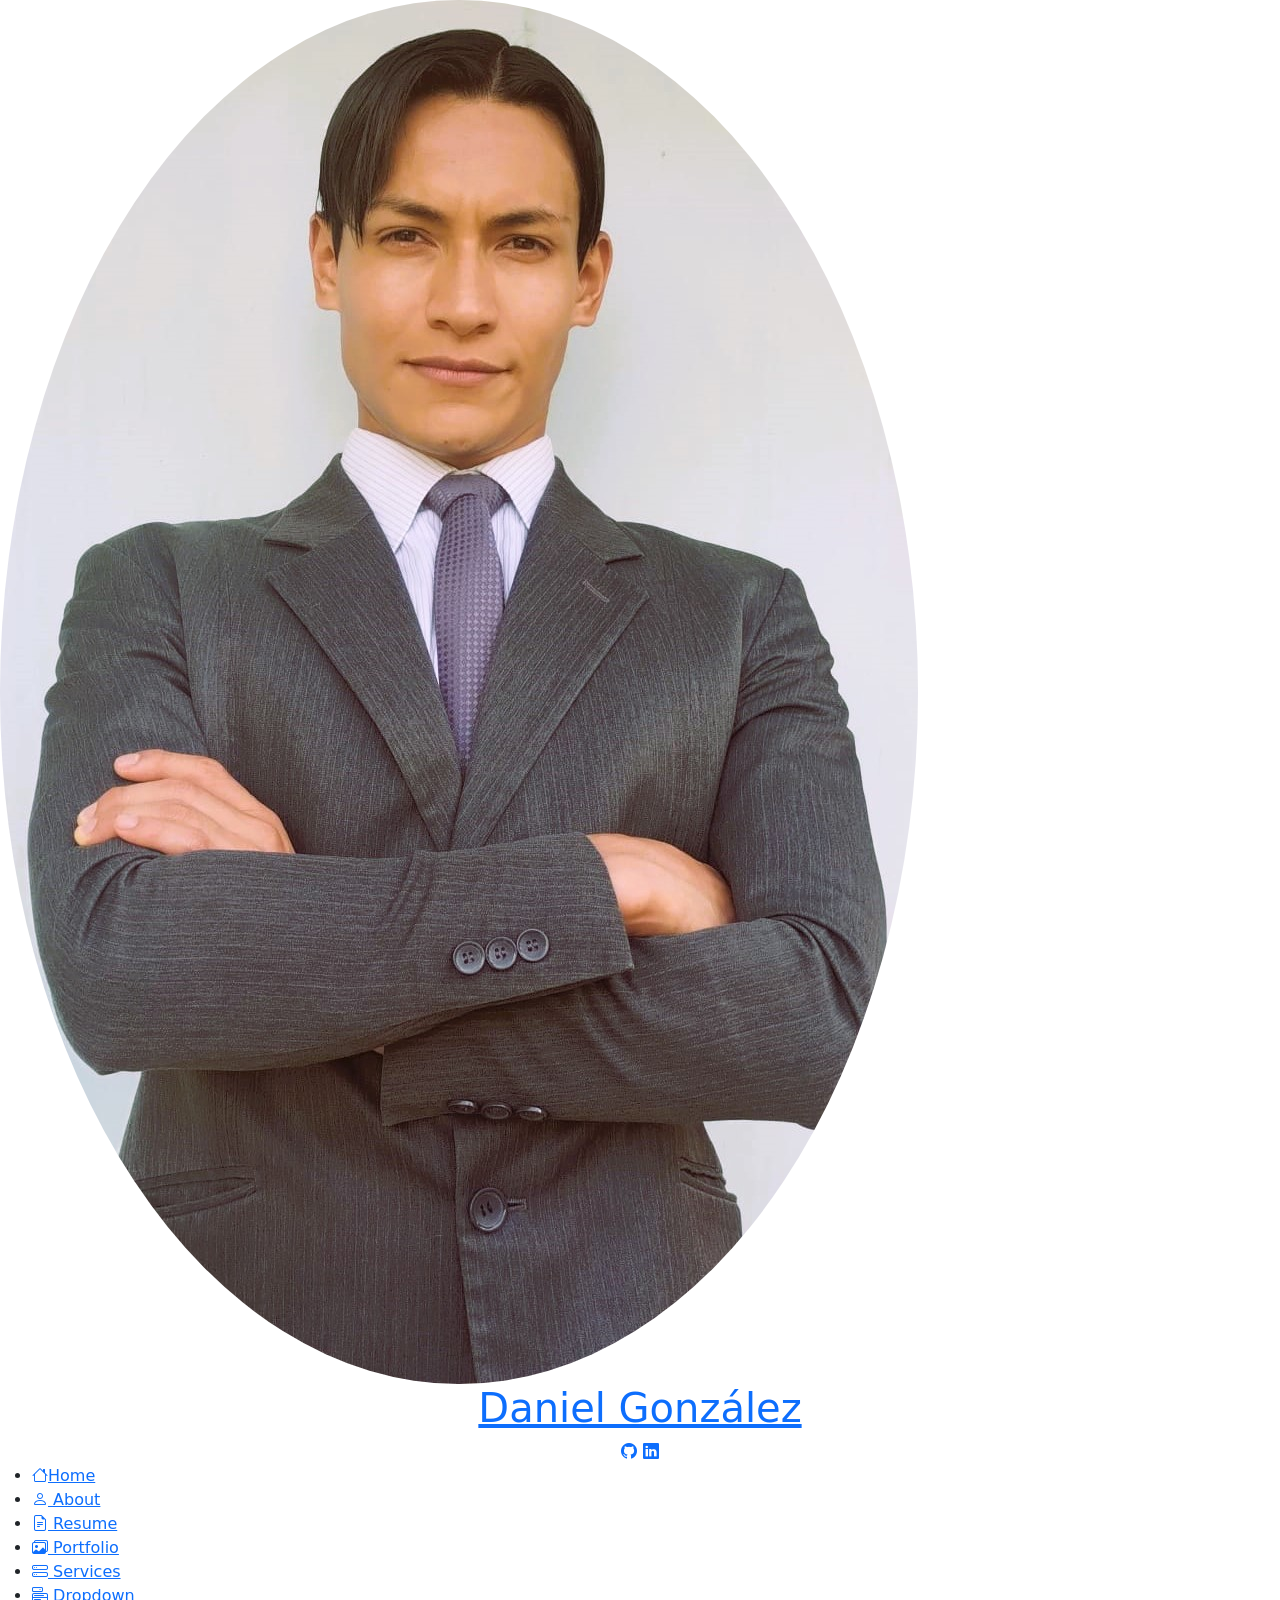
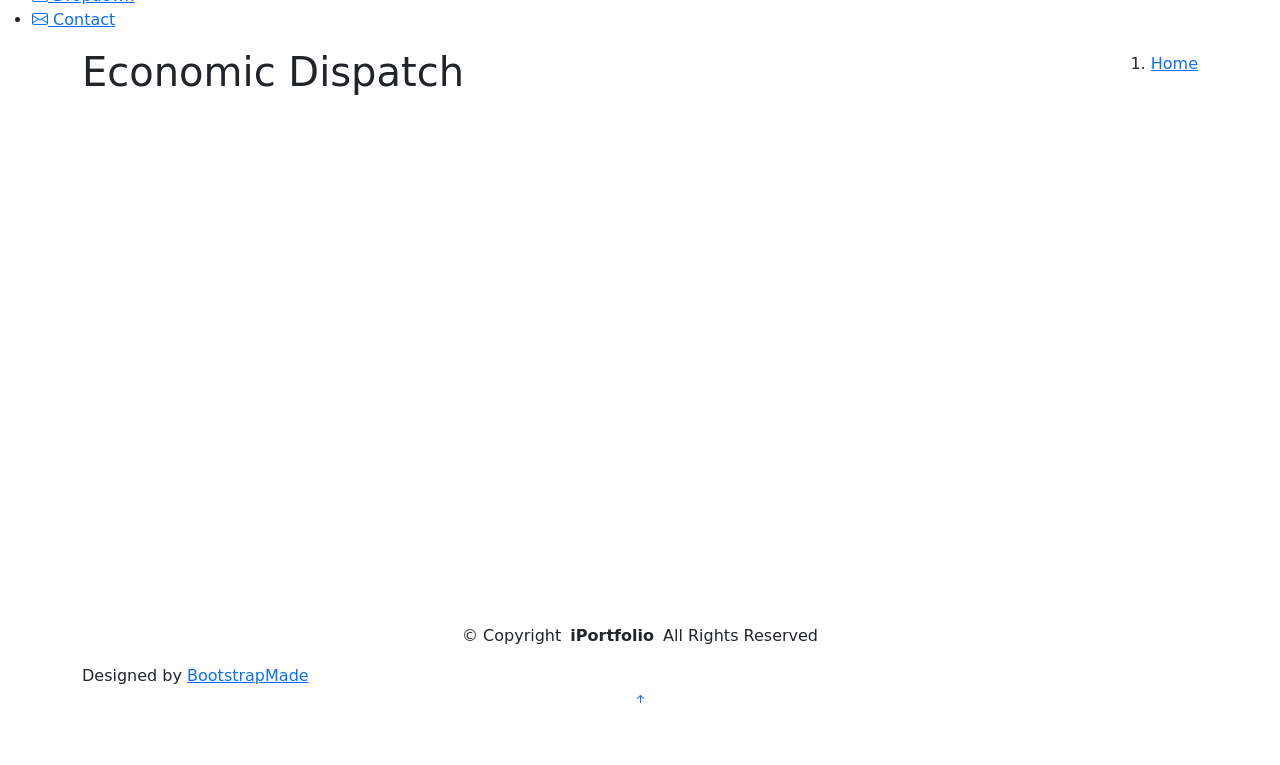
==== commit 08d78cf0: "Arquitectura consolidada I" ====
--- a/academic-project-1.html
+++ b/academic-project-1.html
@@ -4,7 +4,7 @@
 <head>
   <meta charset="utf-8">
   <meta content="width=device-width, initial-scale=1.0" name="viewport">
-  <title>Academic Projects</title>
+  <title>Economic Dispatch</title>
   <meta content="" name="description">
   <meta content="" name="keywords">
 
@@ -54,20 +54,20 @@
 
     <div class="social-links text-center">
 
-      <a href="#" class="git-hub"><i class="bi bi-github"></i></a>
-      <a href="#" class="linkedin"><i class="bi bi-linkedin"></i></a>
+      <a href="https://github.com/DaGniG" class="git-hub" target="_blank"><i class="bi bi-github"></i></a>
+      <a href="https://www.linkedin.com/in/daniel-gonz%C3%A1lez-guti%C3%A9rrez-a521b1339/" class="linkedin" target="_blank"><i class="bi bi-linkedin"></i></a>
     </div>
 
     <nav id="navmenu" class="navmenu">
       <ul>
-        <li><a href="#hero"><i class="bi bi-house navicon"></i>Home</a></li>
-        <li><a href="#about"><i class="bi bi-person navicon"></i> About</a></li>
-        <li><a href="#resume"><i class="bi bi-file-earmark-text navicon"></i> Resume</a></li>
-        <li><a href="#portfolio"><i class="bi bi-images navicon"></i> Portfolio</a></li>
-        <li><a href="#services"><i class="bi bi-hdd-stack navicon"></i> Services</a></li>
+        <li><a href="index.html#hero"><i class="bi bi-house navicon"></i>Home</a></li>
+        <li><a href="index.html#about"><i class="bi bi-person navicon"></i> About</a></li>
+        <li><a href="index.html#resume"><i class="bi bi-file-earmark-text navicon"></i> Resume</a></li>
+        <li><a href="index.html#portfolio"><i class="bi bi-images navicon"></i> Portfolio</a></li>
+        <li><a href="index.html#services"><i class="bi bi-hdd-stack navicon"></i> Services</a></li>
         <li class="dropdown"><a href="#"><i class="bi bi-menu-button navicon"></i> <span>Dropdown</span> </a>
         </li>
-        <li><a href="#contact"><i class="bi bi-envelope navicon"></i> Contact</a></li>
+        <li><a href="index.html#contact"><i class="bi bi-envelope navicon"></i> Contact</a></li>
       </ul>
     </nav>
 
@@ -78,61 +78,90 @@
     <!-- Page Title -->
     <div class="page-title dark-background">
       <div class="container d-lg-flex justify-content-between align-items-center">
-        <h1 class="mb-2 mb-lg-0">Academic Projects</h1>
+        <h1 class="mb-2 mb-lg-0">Economic Dispatch</h1>
         <nav class="breadcrumbs">
           <ol>
             <li><a href="index.html">Home</a></li>
-            <li class="current">Academic Projects</li>
+           
           </ol>
         </nav>
       </div>
     </div><!-- End Page Title -->
-
+    
     <!-- Service Details Section -->
-    <section id="service-details" class="service-details section">
-
-      <div class="container">
+    <section id="portfolio-details" class="portfolio-details section">
+
+      <div class="container" data-aos="fade-up" data-aos-delay="100">
 
         <div class="row gy-4">
 
-          <div class="col-lg-4" data-aos="fade-up" data-aos-delay="100">
-            <div class="services-list">
-              <!--<a href="#" class="active">Web Design</a>--> 
-              <a href="#">Academic Project 1</a>
-              <a href="#">Academic Project 2</a>
-              <a href="#">Academic Project 3</a>
-            
+          <div class="col-lg-8">
+            <div class="portfolio-details-slider swiper init-swiper">
+
+              <script type="application/json" class="swiper-config">
+                {
+                  "loop": true,
+                  "speed": 600,
+                  "autoplay": {
+                    "delay": 5000
+                  },
+                  "slidesPerView": "auto",
+                  "pagination": {
+                    "el": ".swiper-pagination",
+                    "type": "bullets",
+                    "clickable": true
+                  }
+                }
+              </script>
+
+              <div class="swiper-wrapper align-items-center">
+
+                <div class="swiper-slide">
+                  <img src="assets/img/portfolio/demanda.png" alt="">
+                </div>
+
+                <div class="swiper-slide">
+                  <img src="assets/img/portfolio/E1.png" alt="">
+                </div>
+
+                <div class="swiper-slide">
+                  <img src="assets/img/portfolio/E2.png" alt="">
+                </div>
+
+                <div class="swiper-slide">
+                  <img src="assets/img/portfolio/E6.png" alt="">
+                </div>
+
+              </div>
+              <div class="swiper-pagination"></div>
             </div>
-
-            <h4>Enim qui eos rerum in delectus</h4>
-            <p>Nam voluptatem quasi numquam quas fugiat ex temporibus quo est. Quia aut quam quod facere ut non occaecati ut aut. Nesciunt mollitia illum tempore corrupti sed eum reiciendis. Maxime modi rerum.</p>
           </div>
 
-          <div class="col-lg-8" data-aos="fade-up" data-aos-delay="200">
-            <img src="assets/img/services.jpg" alt="" class="img-fluid services-img">
-            <h3>Temporibus et in vero dicta aut eius lidero plastis trand lined voluptas dolorem ut voluptas</h3>
-            <p>
-              Blanditiis voluptate odit ex error ea sed officiis deserunt. Cupiditate non consequatur et doloremque consequuntur. Accusantium labore reprehenderit error temporibus saepe perferendis fuga doloribus vero. Qui omnis quo sit. Dolorem architecto eum et quos deleniti officia qui.
-            </p>
-            <ul>
-              <li><i class="bi bi-check-circle"></i> <span>Aut eum totam accusantium voluptatem.</span></li>
-              <li><i class="bi bi-check-circle"></i> <span>Assumenda et porro nisi nihil nesciunt voluptatibus.</span></li>
-              <li><i class="bi bi-check-circle"></i> <span>Ullamco laboris nisi ut aliquip ex ea</span></li>
-            </ul>
-            <p>
-              Est reprehenderit voluptatem necessitatibus asperiores neque sed ea illo. Deleniti quam sequi optio iste veniam repellat odit. Aut pariatur itaque nesciunt fuga.
-            </p>
-            <p>
-              Sunt rem odit accusantium omnis perspiciatis officia. Laboriosam aut consequuntur recusandae mollitia doloremque est architecto cupiditate ullam. Quia est ut occaecati fuga. Distinctio ex repellendus eveniet velit sint quia sapiente cumque. Et ipsa perferendis ut nihil. Laboriosam vel voluptates tenetur nostrum. Eaque iusto cupiditate et totam et quia dolorum in. Sunt molestiae ipsum at consequatur vero. Architecto ut pariatur autem ad non cumque nesciunt qui maxime. Sunt eum quia impedit dolore alias explicabo ea.
-            </p>
+          <div class="col-lg-4">
+            <div class="portfolio-info" data-aos="fade-up" data-aos-delay="200">
+              <h3>Project information</h3>
+              <ul>
+                <li><strong>Category</strong>: Web design</li>
+                <li><strong>Client</strong>: ASU Company</li>
+                <li><strong>Project date</strong>: 01 March, 2020</li>
+                <li><strong>Project URL</strong>: <a href="#">www.example.com</a></li>
+              </ul>
+            </div>
+            <div class="portfolio-description" data-aos="fade-up" data-aos-delay="300">
+              <h2>Exercitationem repudiandae officiis neque suscipit</h2>
+              <p>
+                Autem ipsum nam porro corporis rerum. Quis eos dolorem eos itaque inventore commodi labore quia quia. Exercitationem repudiandae officiis neque suscipit non officia eaque itaque enim. Voluptatem officia accusantium nesciunt est omnis tempora consectetur dignissimos. Sequi nulla at esse enim cum deserunt eius.
+              </p>
+            </div>
           </div>
 
         </div>
 
       </div>
 
-    </section><!-- /Service Details Section -->
-
+    </section><!-- /Portfolio Details Section -->
+
+      
   </main>
 
   <footer id="footer" class="footer position-relative light-background">
